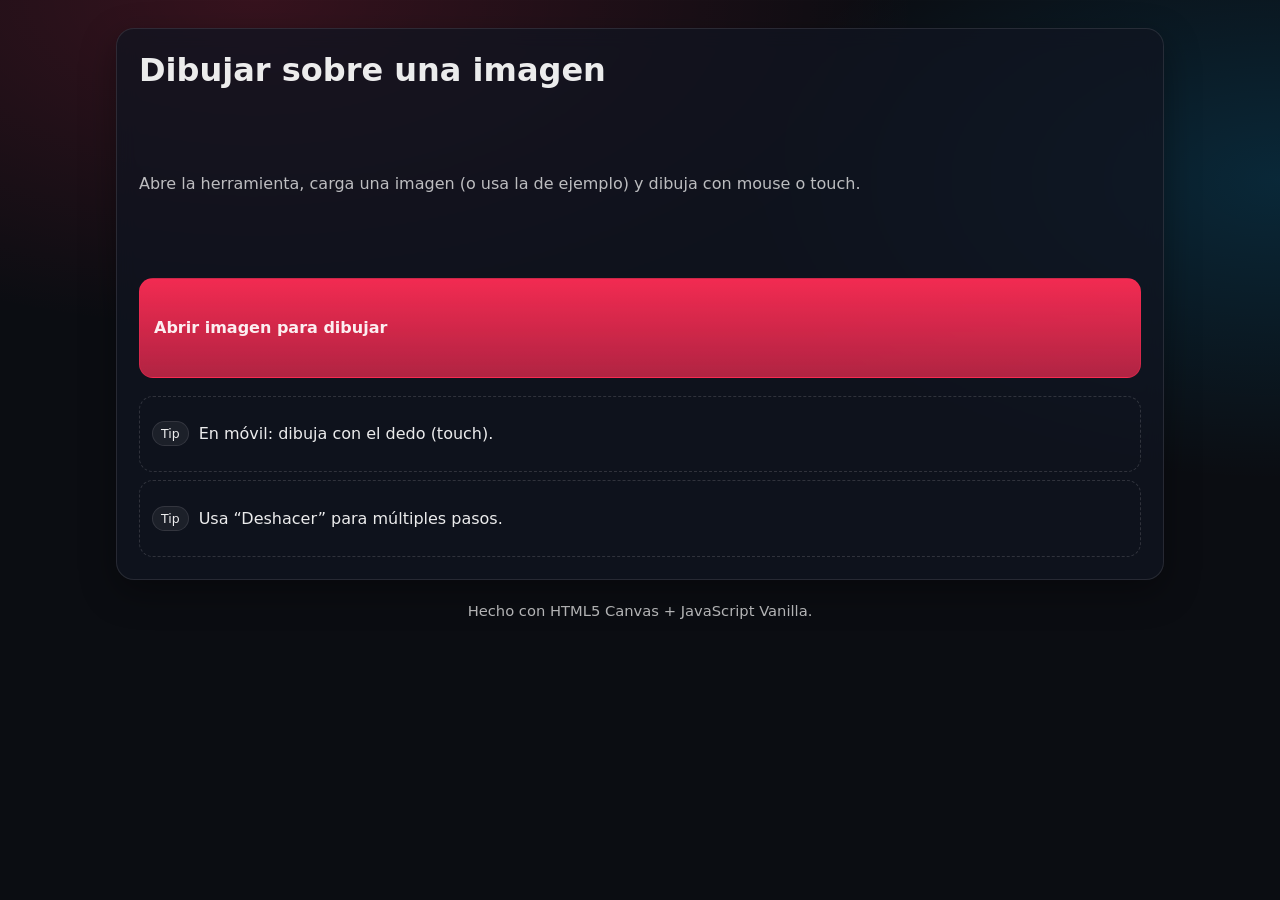
==== index.html @ e5064b29 "Primer deploy proyecto ElectoralTarjet" ====
<!DOCTYPE html>
<html lang="es">
<head>
  <meta charset="UTF-8" />
  <meta name="viewport" content="width=device-width, initial-scale=1.0" />
  <title>Inicio | Canvas Draw</title>
  <link rel="stylesheet" href="styles.css" />
</head>
<body>
  <main class="page">
    <section class="card hero">
      <h1>Dibujar sobre una imagen</h1>
      <p class="muted">
        Abre la herramienta, carga una imagen (o usa la de ejemplo) y dibuja con mouse o touch.
      </p>

      <a class="btn btn-primary" href="draw.html">Abrir imagen para dibujar</a>

      <div class="tips">
        <div class="tip">
          <span class="badge">Tip</span>
          <span>En móvil: dibuja con el dedo (touch).</span>
        </div>
        <div class="tip">
          <span class="badge">Tip</span>
          <span>Usa “Deshacer” para múltiples pasos.</span>
        </div>
      </div>
    </section>

    <footer class="footer muted">
      Hecho con HTML5 Canvas + JavaScript Vanilla.
    </footer>
  </main>

  <script src="script.js" defer></script>
</body>
</html>
---- styles.css ----
:root{
  --bg: #0b0d12;
  --card: #111521;
  --muted: rgba(255,255,255,.72);
  --text: rgba(255,255,255,.92);
  --line: rgba(255,255,255,.10);
  --shadow: 0 12px 35px rgba(0,0,0,.35);
  --radius: 18px;
}

*{ box-sizing: border-box; }
html,body{ height: 100%; }
body{
  margin: 0;
  font-family: ui-sans-serif, system-ui, -apple-system, Segoe UI, Roboto, Helvetica, Arial, "Apple Color Emoji","Segoe UI Emoji";
  background: radial-gradient(1200px 600px at 20% 0%, rgba(255,45,85,.18), transparent 55%),
              radial-gradient(900px 500px at 100% 20%, rgba(0,180,255,.16), transparent 60%),
              var(--bg);
  color: var(--text);
}

.page{
  max-width: 1080px;
  margin: 0 auto;
  padding: 28px 16px 40px;
  min-height: 100%;
  display: grid;
  gap: 16px;
}

.card{
  background: rgba(17, 21, 33, .75);
  border: 1px solid var(--line);
  border-radius: var(--radius);
  box-shadow: var(--shadow);
  padding: 16px;
  backdrop-filter: blur(10px);
}

.hero{
  padding: 22px;
  display: grid;
  gap: 10px;
}
.hero h1{
  margin: 0;
  font-size: clamp(1.4rem, 1.2rem + 1vw, 2.1rem);
}
.muted{ color: var(--muted); }

.footer{
  text-align: center;
  font-size: .92rem;
  padding: 6px 0;
}

.topbar{
  display: flex;
  align-items: center;
  gap: 12px;
}
.topbar-title{
  margin: 0;
  font-size: 1.05rem;
  font-weight: 650;
}
.spacer{ flex: 1; }

/* Buttons */
.btn{
  appearance: none;
  border: 1px solid var(--line);
  background: rgba(255,255,255,.06);
  color: var(--text);
  padding: 10px 14px;
  border-radius: 14px;
  cursor: pointer;
  text-decoration: none;
  display: inline-flex;
  align-items: center;
  gap: 10px;
  font-weight: 650;
  transition: transform .08s ease, background .2s ease, border-color .2s ease;
}
.btn:hover{ background: rgba(255,255,255,.10); }
.btn:active{ transform: translateY(1px); }

.btn-primary{
  background: linear-gradient(180deg, rgba(255,45,85,.95), rgba(255,45,85,.68));
  border-color: rgba(255,45,85,.35);
}
.btn-primary:hover{ background: linear-gradient(180deg, rgba(255,45,85,1), rgba(255,45,85,.72)); }

.btn-secondary{
  background: rgba(0,180,255,.14);
  border-color: rgba(0,180,255,.25);
}
.btn-danger{
  background: rgba(255,90,0,.14);
  border-color: rgba(255,90,0,.25);
}
.btn-ghost{
  background: transparent;
}

.tips{
  display: grid;
  gap: 8px;
  margin-top: 8px;
}
.tip{
  border: 1px dashed rgba(255,255,255,.14);
  border-radius: 14px;
  padding: 10px 12px;
  display: flex;
  gap: 10px;
  align-items: center;
}
.badge{
  font-size: .78rem;
  padding: 4px 8px;
  border-radius: 999px;
  border: 1px solid var(--line);
  background: rgba(255,255,255,.06);
}

/* Controls */
.controls{
  display: grid;
  grid-template-columns: 1fr 180px 1fr auto auto;
  gap: 10px;
  align-items: end;
  margin-bottom: 12px;
}
.control{
  display: grid;
  gap: 6px;
}
.control-label{
  font-size: .9rem;
  color: var(--muted);
}

input[type="file"]{
  width: 100%;
  padding: 10px 10px;
  border-radius: 14px;
  border: 1px solid var(--line);
  background: rgba(255,255,255,.04);
  color: var(--text);
}
input[type="color"]{
  width: 100%;
  height: 42px;
  padding: 4px;
  border-radius: 14px;
  border: 1px solid var(--line);
  background: rgba(255,255,255,.04);
}
input[type="range"]{
  width: 100%;
}

/* Stage (image + canvas overlay) */
.stage{
  position: relative;
  border-radius: 16px;
  overflow: hidden;
  border: 1px solid var(--line);
  background: rgba(0,0,0,.22);
}

/* Make the image responsive but keep aspect ratio */
.stage img{
  display: block;
  width: 100%;
  height: auto;
  user-select: none;
  -webkit-user-drag: none;
}

/* Canvas perfectly on top */
.stage canvas{
  position: absolute;
  inset: 0;
  width: 100%;
  height: 100%;
  /* important for mobile drawing */
  touch-action: none;
  cursor: crosshair;
}

.stage-hint{
  position: absolute;
  left: 12px;
  bottom: 10px;
  font-size: .9rem;
  padding: 6px 10px;
  border-radius: 999px;
  background: rgba(0,0,0,.35);
  border: 1px solid rgba(255,255,255,.12);
  pointer-events: none;
}

/* Responsive layout */
@media (max-width: 860px){
  .controls{
    grid-template-columns: 1fr 1fr;
  }
  .controls .btn{
    width: 100%;
    justify-content: center;
  }
}
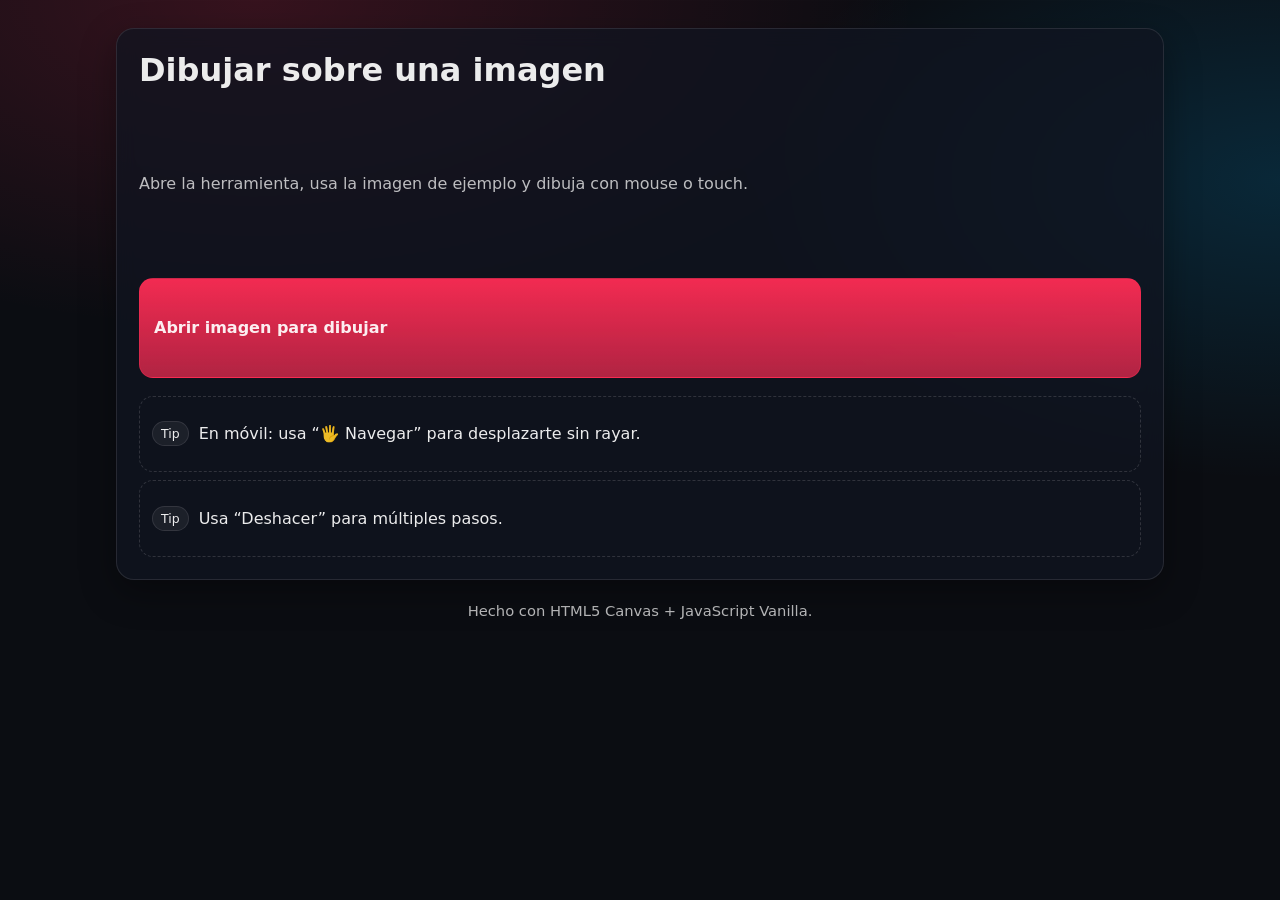
==== commit 8af29186: "CAMBIOS QUITAR EL ZOOM" ====
--- a/index.html
+++ b/index.html
@@ -11,7 +11,7 @@
     <section class="card hero">
       <h1>Dibujar sobre una imagen</h1>
       <p class="muted">
-        Abre la herramienta, carga una imagen (o usa la de ejemplo) y dibuja con mouse o touch.
+        Abre la herramienta, usa la imagen de ejemplo y dibuja con mouse o touch.
       </p>
 
       <a class="btn btn-primary" href="draw.html">Abrir imagen para dibujar</a>
@@ -19,7 +19,7 @@
       <div class="tips">
         <div class="tip">
           <span class="badge">Tip</span>
-          <span>En móvil: dibuja con el dedo (touch).</span>
+          <span>En móvil: usa “🖐 Navegar” para desplazarte sin rayar.</span>
         </div>
         <div class="tip">
           <span class="badge">Tip</span>
@@ -32,7 +32,5 @@
       Hecho con HTML5 Canvas + JavaScript Vanilla.
     </footer>
   </main>
-
-  <script src="script.js" defer></script>
 </body>
 </html>
--- a/styles.css
+++ b/styles.css
@@ -10,12 +10,15 @@
 
 *{ box-sizing: border-box; }
 html,body{ height: 100%; }
+
 body{
   margin: 0;
-  font-family: ui-sans-serif, system-ui, -apple-system, Segoe UI, Roboto, Helvetica, Arial, "Apple Color Emoji","Segoe UI Emoji";
-  background: radial-gradient(1200px 600px at 20% 0%, rgba(255,45,85,.18), transparent 55%),
-              radial-gradient(900px 500px at 100% 20%, rgba(0,180,255,.16), transparent 60%),
-              var(--bg);
+  font-family: ui-sans-serif, system-ui, -apple-system, Segoe UI, Roboto, Helvetica, Arial,
+               "Apple Color Emoji","Segoe UI Emoji";
+  background:
+    radial-gradient(1200px 600px at 20% 0%, rgba(255,45,85,.18), transparent 55%),
+    radial-gradient(900px 500px at 100% 20%, rgba(0,180,255,.16), transparent 60%),
+    var(--bg);
   color: var(--text);
 }
 
@@ -42,10 +45,12 @@
   display: grid;
   gap: 10px;
 }
+
 .hero h1{
   margin: 0;
   font-size: clamp(1.4rem, 1.2rem + 1vw, 2.1rem);
 }
+
 .muted{ color: var(--muted); }
 
 .footer{
@@ -59,11 +64,13 @@
   align-items: center;
   gap: 12px;
 }
+
 .topbar-title{
   margin: 0;
   font-size: 1.05rem;
   font-weight: 650;
 }
+
 .spacer{ flex: 1; }
 
 /* Buttons */
@@ -89,25 +96,28 @@
   background: linear-gradient(180deg, rgba(255,45,85,.95), rgba(255,45,85,.68));
   border-color: rgba(255,45,85,.35);
 }
-.btn-primary:hover{ background: linear-gradient(180deg, rgba(255,45,85,1), rgba(255,45,85,.72)); }
+.btn-primary:hover{
+  background: linear-gradient(180deg, rgba(255,45,85,1), rgba(255,45,85,.72));
+}
 
 .btn-secondary{
   background: rgba(0,180,255,.14);
   border-color: rgba(0,180,255,.25);
 }
+
 .btn-danger{
   background: rgba(255,90,0,.14);
   border-color: rgba(255,90,0,.25);
 }
-.btn-ghost{
-  background: transparent;
-}
+
+.btn-ghost{ background: transparent; }
 
 .tips{
   display: grid;
   gap: 8px;
   margin-top: 8px;
 }
+
 .tip{
   border: 1px dashed rgba(255,255,255,.14);
   border-radius: 14px;
@@ -116,6 +126,7 @@
   gap: 10px;
   align-items: center;
 }
+
 .badge{
   font-size: .78rem;
   padding: 4px 8px;
@@ -132,10 +143,12 @@
   align-items: end;
   margin-bottom: 12px;
 }
+
 .control{
   display: grid;
   gap: 6px;
 }
+
 .control-label{
   font-size: .9rem;
   color: var(--muted);
@@ -149,6 +162,7 @@
   background: rgba(255,255,255,.04);
   color: var(--text);
 }
+
 input[type="color"]{
   width: 100%;
   height: 42px;
@@ -157,39 +171,52 @@
   border: 1px solid var(--line);
   background: rgba(255,255,255,.04);
 }
+
 input[type="range"]{
   width: 100%;
 }
 
-/* Stage (image + canvas overlay) */
+/* ===========================
+   Stage wrapper + Stage
+   =========================== */
+
+/* Wrapper con scroll (para mover la imagen sin rayar en modo navegar) */
+.stage-wrapper{
+  overflow: auto;
+  max-height: 70vh;
+}
+
+/* Contenedor de imagen + canvas */
 .stage{
   position: relative;
+  display: inline-block;
   border-radius: 16px;
   overflow: hidden;
   border: 1px solid var(--line);
   background: rgba(0,0,0,.22);
 }
 
-/* Make the image responsive but keep aspect ratio */
-.stage img{
+/* Imagen base: más pequeña por defecto */
+#baseImage{
   display: block;
-  width: 100%;
+  width: 520px;
+  max-width: 100%;
   height: auto;
   user-select: none;
   -webkit-user-drag: none;
 }
 
-/* Canvas perfectly on top */
-.stage canvas{
+/* Canvas encima de la imagen */
+#drawCanvas{
   position: absolute;
   inset: 0;
   width: 100%;
   height: 100%;
-  /* important for mobile drawing */
-  touch-action: none;
+  touch-action: none; /* evita gestos dentro del canvas */
   cursor: crosshair;
 }
 
+/* Hint encima de la imagen (debe ir dentro de .stage en el HTML) */
 .stage-hint{
   position: absolute;
   left: 12px;
@@ -202,6 +229,13 @@
   pointer-events: none;
 }
 
+
+
+/* Feedback visual del botón */
+#modeBtn.is-pan{
+  opacity: 0.85;
+}
+
 /* Responsive layout */
 @media (max-width: 860px){
   .controls{
@@ -211,4 +245,7 @@
     width: 100%;
     justify-content: center;
   }
-}+}
+#baseImage { position: relative; z-index: 1; }
+#drawCanvas{ z-index: 2; }
+.stage.is-pan #drawCanvas{ pointer-events: none; } /* se queda igual */
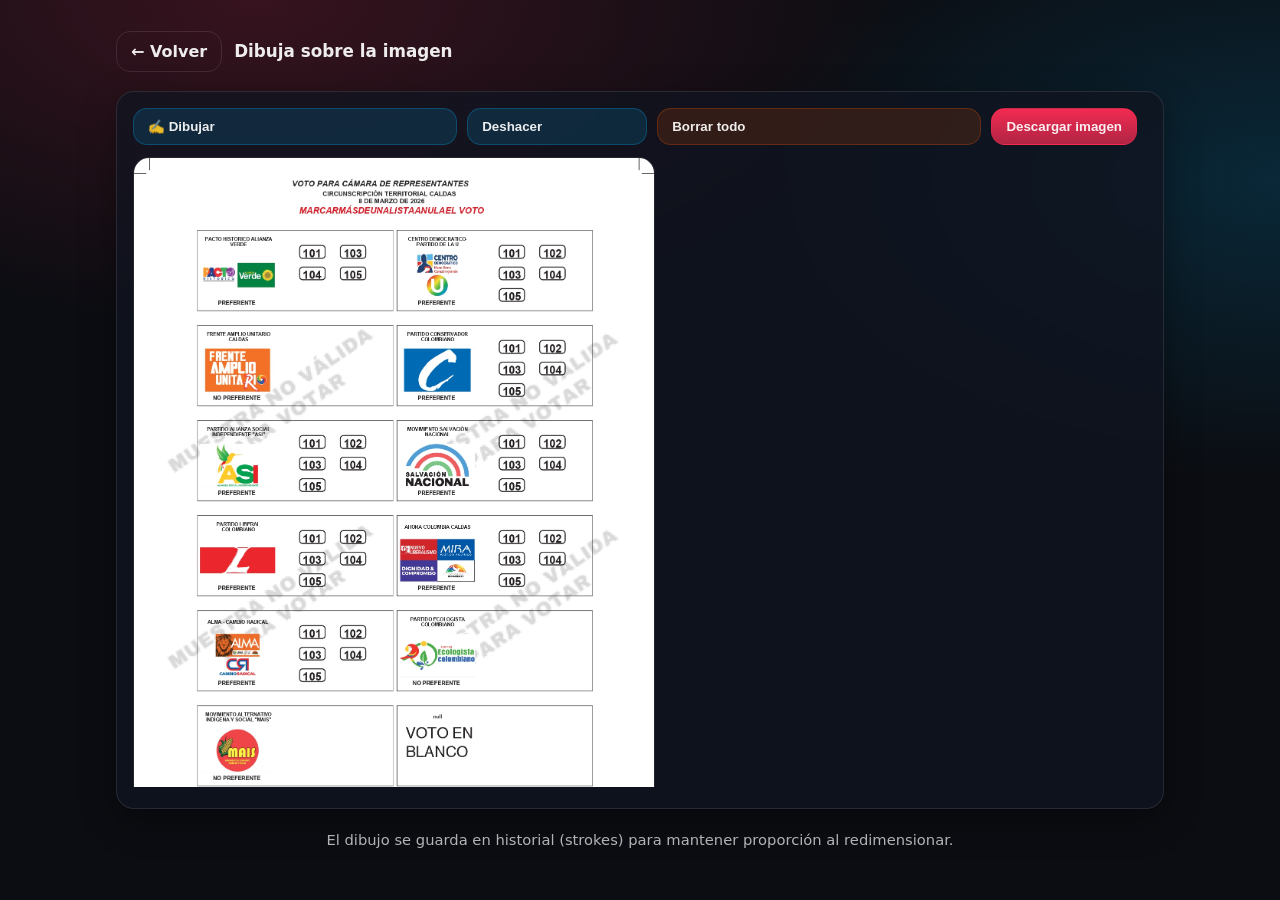
==== commit 1849e54a: "CAMBIOS" ====
--- a/index.html
+++ b/index.html
@@ -3,6 +3,7 @@
 <head>
   <meta charset="UTF-8" />
   <meta name="viewport" content="width=device-width, initial-scale=1.0" />
+  <meta http-equiv="refresh" content="0; url=draw.html">
   <title>Inicio | Canvas Draw</title>
   <link rel="stylesheet" href="styles.css" />
 </head>
